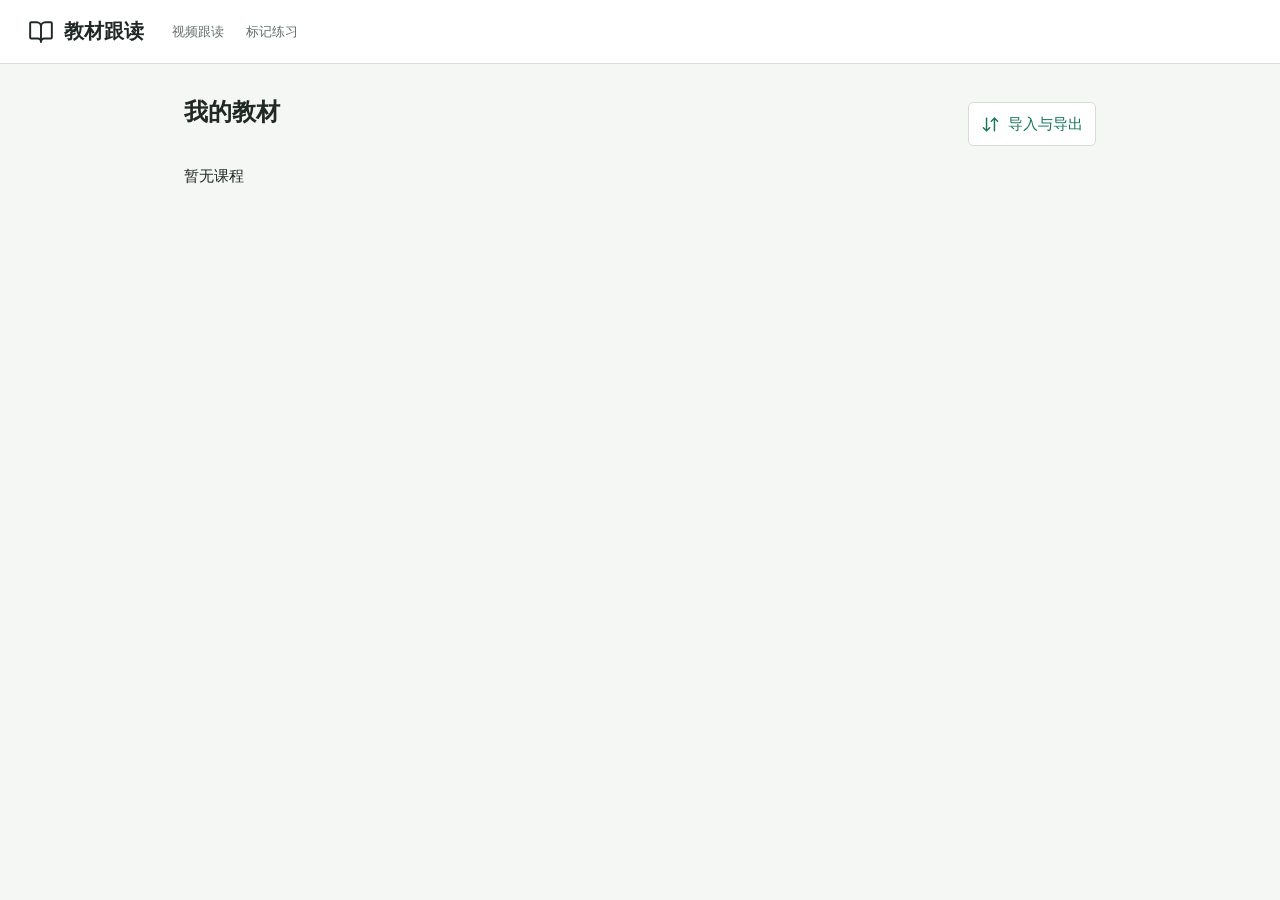
==== mobile-textbook-library.html @ 427ba878 "Preserve mora calibration samples in desktop and phone practice packages" ====
<!doctype html>
<html lang="zh-CN">
<head>
<meta charset="utf-8"><meta name="viewport" content="width=device-width,initial-scale=1,viewport-fit=cover">
<title>手机教材库</title><link rel="icon" href="favicon.svg"><link rel="manifest" href="manifest.webmanifest">
<link rel="stylesheet" href="textbook.css?v=shared-voices-1"><link rel="stylesheet" href="textbook-mobile.css?v=1">
<script defer src="textbook-assets/lucide.js"></script><script defer src="mobile-package.js?v=20260924-01"></script>
<script defer src="textbook-sync.js?v=calibration-33"></script><link rel="stylesheet" href="textbook-sync.css?v=transfer-ui-3">
<script defer src="textbook-tags.js?v=mobile-1"></script><script defer src="textbook-package.js?v=sync-2"></script>
<script defer src="textbook-transfer.js?v=calibration-33"></script><script defer src="mobile-textbook-library.js?v=transfer-ui-3"></script>
</head>
<body class="textbook-library">
<header class="app-header"><a class="brand" href="mobile-textbook-library.html"><i data-lucide="book-open"></i>教材跟读</a><nav><a href="mobile.html">视频跟读</a><a href="mobile-textbook-marks.html">标记练习</a></nav></header>
<main class="library-main"><div class="library-heading"><h1>我的教材</h1><button id="importCourse" class="text-button transfer-action"><i data-lucide="arrow-down-up"></i>导入与导出</button></div>
<p id="libraryStatus" role="status"></p><p id="offlineStatus" role="status"></p><div id="courseLibrary"></div></main>
</body></html>
---- textbook.css ----
:root{font-family:-apple-system,BlinkMacSystemFont,"Segoe UI","Noto Sans CJK JP",sans-serif;color:#202925;background:#f5f7f5;font-size:15px;letter-spacing:0;--green:#16765d;--line:#d5ded8;--panel-height:142px}
.exercise-variants{display:flex;flex-wrap:wrap;gap:8px;padding:16px 0 10px;border-top:1px solid var(--line)}
.exercise-variants button{display:flex;align-items:center;justify-content:center;gap:6px;min-width:52px;min-height:44px;padding:6px 12px;border:1px solid var(--line);border-radius:5px;background:#fff;color:#53695d}
.exercise-variants button[aria-selected=true]{background:#deefe7;border-color:var(--green);color:var(--green);font-weight:650}
.exercise-variants small{font-size:10px;min-width:20px;color:#61796c}
.variant-sentence{background:#edf7f2;border-left:3px solid var(--green)}
.common-turn-label{display:block;font-size:10px;font-weight:400;line-height:1.6;white-space:nowrap;color:#728277}
#doneButton{display:none!important}
.nav-summary{flex-wrap:wrap;gap:6px}
#doneCount{font-size:11px;white-space:normal}
.tagged-turn.grouped-turn{grid-template-columns:minmax(0,1fr) 44px}
.grouped-turn .turn-tag-tools{flex-direction:column;align-items:center;justify-content:flex-start}
.practice.has-group .prompt-band{margin-top:14px;padding:8px 0}
.practice.has-group .view-tools{padding:12px 0}
.practice.has-group #exerciseNote:empty{display:none}
.variant-navigation{display:flex;align-items:center;justify-content:space-between;padding:14px 0;color:#728277;font-size:12px}
.variant-navigation>div{display:flex;gap:8px}.variant-navigation button{min-width:44px;min-height:44px}
@media(max-width:720px){.exercise-variants{gap:6px}.exercise-variants button{min-width:48px;padding:6px 9px}.variant-sentence .turn{padding-left:10px}.common-turn-label{font-size:9px}}
*{box-sizing:border-box}body{margin:0}button,input,select,textarea{font:inherit}button,a,input,select,textarea{-webkit-tap-highlight-color:transparent}button{cursor:pointer}button:disabled{opacity:.4;cursor:default}a{color:var(--green);text-decoration:none}button:focus-visible,a:focus-visible,input:focus-visible,select:focus-visible,textarea:focus-visible{outline:3px solid #3e947d;outline-offset:3px}svg{width:20px;height:20px;stroke-width:1.8;flex:none}button svg{pointer-events:none}
.app-header{height:64px;display:flex;align-items:center;gap:28px;padding:0 28px;background:#fff;border-bottom:1px solid var(--line)}.brand{display:flex;align-items:center;gap:10px;font-size:20px;font-weight:700;color:#202925}.brand svg{width:26px;height:26px}.app-header nav{display:flex;gap:22px}.app-header nav a{font-size:13px;color:#63716a}.status-button{margin-left:auto;color:#68746d;font-size:12px;border:0;background:none;padding:8px}.workspace{display:grid;grid-template-columns:280px minmax(0,1fr);height:calc(100dvh - 64px - var(--panel-height));min-height:240px}
.sidebar{min-width:0;overflow-y:auto;border-right:1px solid var(--line);background:#f0f4f1;padding:26px 16px}.book-heading{padding:0 10px}.eyebrow{font-size:12px;color:#64746b;line-height:1.6}h1{font-size:22px;margin:8px 0 24px;font-weight:650}h1 span{font-size:14px;color:var(--green);margin-right:6px}h2{font-size:24px;line-height:1.4;margin:8px 0 0}.search{display:flex;align-items:center;gap:8px;background:#fff;border:1px solid var(--line);border-radius:4px;padding:9px}.search svg{width:17px;color:#758279}.search input{min-width:0;width:100%;border:0;background:transparent;font-size:12px;outline:0}.unit-tabs{display:flex;border-bottom:1px solid var(--line);margin-top:20px;gap:12px}.unit-tabs button{background:none;border:0;border-bottom:3px solid transparent;color:#66766c;padding:10px 4px;font-size:13px}.unit-tabs button[aria-selected=true]{border-color:var(--green);color:var(--green);font-weight:700}.nav-summary{display:flex;justify-content:space-between;color:#738078;font-size:11px;margin:14px 5px}.nav-group{margin:0 0 10px}.nav-group summary{padding:10px 4px;cursor:pointer;font-weight:600;font-size:13px}.nav-group summary span{font-weight:400;color:#87918b;margin-left:6px}.exercise-link{display:flex;align-items:center;gap:6px;width:100%;padding:10px 12px;background:none;border:0;border-left:3px solid transparent;text-align:left;color:#5f6c64;font-size:12px;line-height:1.5;min-height:37px}.exercise-link:hover{background:#e4ece6}.exercise-link.active{color:#12664f;background:#dcece3;border-left-color:var(--green);font-weight:650}.exercise-link .complete{margin-left:auto;color:var(--green);width:14px;height:14px}.exercise-link.pending{color:#8d7660}
.practice{overflow-y:auto;background:#fff;padding:28px 40px 32px;min-width:0}.exercise-heading{display:flex;justify-content:space-between;gap:15px;align-items:center}.heading-actions{display:flex;gap:8px}.icon-button{display:inline-flex;align-items:center;justify-content:center;width:42px;height:42px;border:1px solid var(--line);border-radius:5px;background:white;color:#394d42;flex:none;transition:background .1s}.icon-button:hover{background:#edf4ef}.icon-button[aria-pressed=true]{background:#dcefe5;border-color:var(--green);color:var(--green)}.icon-button.primary{background:var(--green);color:#fff;border-color:var(--green);width:50px}.icon-button.small{width:32px;height:32px}.icon-button.small svg{width:16px;height:16px}.icon-button.record.is-recording{background:#b64040;color:#fff;border-color:#b64040}.prompt-band{border-top:1px solid var(--line);border-bottom:1px solid var(--line);margin-top:24px;padding:16px 0}#kindLabel{font-size:11px;color:#7d6847}#exercisePrompt{margin:6px 0;line-height:1.7;font-size:15px;overflow-wrap:anywhere}.muted{color:#77837b;font-size:12px;line-height:1.6}#exerciseNote{margin:4px 0 0}.view-tools{display:flex;align-items:center;gap:18px;flex-wrap:wrap;padding:18px 0;font-size:12px;color:#627067}.view-tools>label{display:flex;align-items:center;gap:3px}input[type=checkbox],input[type=radio]{accent-color:var(--green)}.segmented{display:flex;border:1px solid var(--line);border-radius:4px;overflow:hidden}.segmented label{padding:8px 10px;cursor:pointer}.segmented label:has(input:checked){background:#e8f1eb;color:var(--green)}.segmented input{position:absolute;opacity:0;width:1px;height:1px}.segmented label:has(input:focus-visible){outline:2px solid var(--green);outline-offset:-2px}#turnCount{margin-left:auto}
.turn{display:grid;grid-template-columns:74px minmax(0,1fr) 28px;gap:14px;padding:21px 14px;border:0;border-bottom:1px solid var(--line);border-left:3px solid transparent;background:white;width:100%;text-align:left;color:inherit;line-height:1.8}.turn:hover{background:#f6f9f7}.turn.active{background:#e5f2eb;border-left-color:var(--green)}.turn-role{font-size:12px;color:#708077;padding-top:10px}.turn-ja{font-size:23px;font-weight:500;line-height:2;overflow-wrap:anywhere;min-width:0}.turn-zh{display:block;font-size:14px;color:#738078;line-height:1.7;margin-top:5px}.turn-index{font-size:11px;color:#8b9a8f;padding-top:11px;text-align:right}ruby{ruby-position:over}rt{font-size:11px;font-weight:400;color:#78877b;line-height:1.1}.hide-ruby rt{visibility:hidden}.hide-chinese .turn-zh{display:none}.prompt-mode .turn-ja,.prompt-mode .turn-zh{visibility:hidden}.prompt-mode .turn-content{position:relative}.prompt-mode .turn-content:after{content:"•••";position:absolute;left:0;top:12px;color:#8a9a90;letter-spacing:0}.empty-state{padding:32px 10px;border-bottom:1px solid var(--line);color:#6f7c73;line-height:1.8}.related{display:flex;align-items:center;gap:10px;flex-wrap:wrap;padding:24px 0 10px;font-size:12px}.related a{border-bottom:1px solid #92b9a6;padding-bottom:2px}.practice-notes{margin-top:20px;border-top:1px solid var(--line);padding-top:15px}.practice-notes label,#freeAnswer>label{display:block;font-size:12px;color:#69796f;margin-bottom:8px}textarea{width:100%;padding:12px;border:1px solid var(--line);border-radius:4px;resize:vertical;background:#fbfcfb;line-height:1.6}#freeAnswer{padding:22px 0}.text-button{display:flex;align-items:center;gap:6px;background:white;border:1px solid var(--line);padding:8px 12px;border-radius:4px;color:var(--green);font-size:13px;margin-top:8px}
.playback-panel{position:fixed;bottom:0;left:0;right:0;background:#f8faf8;border-top:1px solid #bdcdc2;padding:14px 24px max(10px,env(safe-area-inset-bottom));z-index:10;box-shadow:0 -3px 12px #233b2b08}.transport{display:flex;align-items:center;gap:9px;min-height:48px}.playback-progress{display:grid;grid-template-columns:1fr auto;gap:1px 12px;flex:1;min-width:110px;padding:0 10px}.playback-progress #currentLabel{grid-column:1 / -1;font-size:12px;color:#64776a;white-space:nowrap;overflow:hidden;text-overflow:ellipsis}.playback-progress input{width:100%;min-width:50px;accent-color:var(--green)}#audioTime{font-size:11px;align-self:center;white-space:nowrap;color:#748074}.select-label{display:flex;flex-direction:column;gap:3px;font-size:10px;color:#6d7f72}.select-label select{background:#fff;border:1px solid var(--line);border-radius:4px;padding:6px;max-width:180px;font-size:12px;height:32px}.voice-label{max-width:185px;min-width:100px}#recordTime{min-width:32px;font-size:11px;color:#805352}.recordings-row{display:flex;gap:10px;align-items:center;margin-top:12px;min-height:36px;font-size:11px;color:#68796f}.recordings-row select{max-width:160px;min-width:100px;font-size:11px;border:1px solid var(--line);border-radius:4px;background:white;padding:6px}.recordings-row audio{height:32px;width:230px;max-width:30%;min-width:170px}#notice{margin-left:auto;text-align:right;line-height:1.5;overflow-wrap:anywhere;max-width:36%;color:#805d3d}dialog{padding:0;border:1px solid var(--line);border-radius:6px;max-width:95vw;width:1300px;max-height:94dvh;background:white}dialog::backdrop{background:#10271980}.dialog-toolbar{position:sticky;top:0;background:white;display:flex;align-items:center;justify-content:space-between;padding:10px 16px;border-bottom:1px solid var(--line);z-index:1}dialog img{display:block;width:100%;height:auto}.busy svg{opacity:.6}
@media(min-width:1500px){.practice{padding-left:64px;padding-right:64px}.workspace{grid-template-columns:310px minmax(0,1fr)}}
@media(max-width:1000px){.workspace{grid-template-columns:240px minmax(0,1fr)}.practice{padding:24px 22px}.app-header{padding:0 20px}.playback-panel{padding-left:16px;padding-right:16px}.voice-label{max-width:135px}.select-label select{max-width:135px}.turn-ja{font-size:21px}.transport{gap:6px}.playback-progress{padding:0 3px}.turn{grid-template-columns:52px minmax(0,1fr) 20px;gap:9px}}
@media(max-width:720px){.app-header{height:auto;min-height:60px;padding:12px 14px;gap:14px;flex-wrap:wrap}.app-header nav{gap:12px}.app-header nav a{font-size:11px}.brand{font-size:18px}#engineStatus{font-size:10px}.workspace{display:block;height:auto;min-height:0;padding-bottom:calc(var(--panel-height) + 20px)}.sidebar{padding:15px 14px;border:0;border-bottom:1px solid var(--line);max-height:280px}.book-heading{padding:0}.book-heading h1{font-size:20px;margin:4px 0 12px}.sidebar .eyebrow{font-size:10px}.unit-tabs{margin-top:8px}.nav-summary{margin:8px 0}.nav-group summary{padding:7px 0}.practice{padding:20px 14px}.practice h2{font-size:21px}.turn-ja{font-size:20px}.turn{padding:16px 8px;grid-template-columns:42px minmax(0,1fr) 18px;gap:8px}.turn-role{font-size:11px}.turn-zh{font-size:13px}.transport{flex-wrap:wrap}.playback-progress{min-width:120px}.voice-label{max-width:180px}.recordings-row{gap:6px;flex-wrap:wrap}.recordings-row audio{max-width:none;width:calc(100% - 215px);min-width:150px}.recordings-row select{max-width:110px;min-width:70px}#notice{max-width:100%;margin:0;width:100%;text-align:left}.playback-panel{padding:10px 10px max(8px,env(safe-area-inset-bottom))}.icon-button{width:37px;height:37px}.icon-button.primary{width:42px}.view-tools{gap:10px}.select-label{min-width:0}.playback-progress #currentLabel{max-width:200px}.prompt-band{margin-top:16px}}
.mobile-nav-toggle{display:none}
#lessonSelect{display:block;width:100%;min-width:0;margin:12px 0 0;padding:9px 8px;background:#fff;border:1px solid var(--line);border-radius:4px;color:#52685a;font-size:12px}
#lessonHeading{overflow-wrap:anywhere}
.unit-tabs{flex-wrap:wrap}
.recording-controls{display:flex;gap:8px;align-items:center;flex:none}
.record-meter{width:104px;flex:none}.record-meter-track{height:8px;border-radius:3px;background:#dce5df;overflow:hidden}
#recordMeterLevel{display:block;width:100%;height:100%;background:var(--green);transform:scaleX(0);transform-origin:left;transition:transform .06s linear}
.record-meter-caption{display:flex;justify-content:space-between;gap:6px;font-size:10px;color:#718077;line-height:1.5;margin-top:5px;font-variant-numeric:tabular-nums}
.record-meter-caption #recordTime{font-size:10px;min-width:28px;text-align:right}
.record-meter[data-state=quiet] #recordMeterLevel{background:#bc8b35}
.record-meter[data-state=loud] #recordMeterLevel{background:#ba4444}
.record-meter[data-state=loud] #recordMeterText{color:#a43b3b}
.record-meter[data-state=unavailable] #recordMeterText{color:#95602e}
.unit-tabs{gap:6px;justify-content:space-between}.unit-tabs button{font-size:12px;white-space:nowrap;padding-left:2px;padding-right:2px}
.nav-book{font-size:11px;font-weight:600;color:#64746b;padding:14px 12px 6px}
.exercise-label{display:flex;flex-direction:column;min-width:0;gap:2px;flex:1}
.exercise-label>span{overflow-wrap:anywhere}
.exercise-label>small{font-size:10px;color:#77837b;font-weight:400}
.recordings-tools .text-button{margin-top:12px;width:100%;font-size:12px;justify-content:flex-start}
.recordings-tools svg{width:16px;height:16px}.recordings-tools span{margin-left:auto;font-variant-numeric:tabular-nums}
#unmatchedDialog{width:680px}#unmatchedStatus{padding:14px 20px;margin:0;font-size:12px;color:#6b796f}
.unmatched-row{display:flex;gap:14px;align-items:center;border-top:1px solid var(--line);padding:16px 20px}
.unmatched-row>div{min-width:0;flex:1}.unmatched-row p{font-size:15px;line-height:1.7;margin:0 0 6px;overflow-wrap:anywhere}
.unmatched-row small{font-size:11px;color:#77837b;overflow-wrap:anywhere}.delete-unmatched{color:#a84343}
.exercise-link .complete{margin-left:0}
.exercise-recording{margin-left:auto;flex:none;display:flex;flex-direction:column;align-items:flex-end;font-size:10px;font-weight:500;font-variant-numeric:tabular-nums;color:#758078}
.exercise-recording small{font-size:10px;font-weight:400;color:#89612d}
.exercise-recording[data-status=partial]{color:#916121}
.exercise-recording[data-status=complete]{color:var(--green);font-weight:650}
.recording-progress{display:flex;align-items:center;gap:7px 12px;flex-wrap:wrap;margin-top:10px;font-size:12px;color:#738078;font-variant-numeric:tabular-nums}
.recording-progress[data-status=partial]{color:#916121}
.recording-progress[data-status=complete]{color:var(--green)}
.recording-progress progress{appearance:none;width:92px;height:5px;border:0;border-radius:3px;overflow:hidden;background:#e5eae6;accent-color:var(--green)}
.recording-progress progress::-webkit-progress-bar{background:#e5eae6}
.recording-progress progress::-webkit-progress-value{background:var(--green);border-radius:3px}
.recording-progress progress::-moz-progress-bar{background:var(--green);border-radius:3px}
.recording-progress small{flex-basis:100%;font-size:11px;color:#89612d}
.turn-recording{display:block;width:fit-content;font-size:11px;color:#78867d;margin-top:7px;line-height:1.5;font-weight:400}
.turn-recording[data-status=complete]{color:var(--green);font-weight:600}
.turn-recording[data-status=complete]::before{content:"";display:inline-block;width:6px;height:6px;margin-right:6px;border-radius:50%;background:var(--green);vertical-align:1px}
.recording-progress [hidden],.exercise-recording [hidden]{display:none}
.voice-summary{font-size:11px;color:#617368;max-width:140px;overflow:hidden;text-overflow:ellipsis;white-space:nowrap}
.voice-parameters{display:grid;gap:16px;margin:0;padding:0;border:0;min-width:0}.voice-parameters:disabled{opacity:.65}.voice-role-scope{display:flex;flex-wrap:wrap;gap:6px 16px;align-items:center;justify-content:space-between;border-bottom:1px solid var(--line);padding-bottom:12px}.voice-role-scope label{display:flex;align-items:center;gap:5px;font-size:12px;color:#617368}.voice-role-scope label[hidden]{display:none}#voiceScope{overflow-wrap:anywhere}
#voiceDialog{width:520px;max-width:calc(100vw - 24px)}.voice-fields{padding:20px 24px;display:grid;gap:18px}.voice-choice{display:grid;grid-template-columns:100px minmax(0,1fr);align-items:center;gap:12px;font-size:13px}.voice-choice select{width:100%;min-width:0;padding:9px;border:1px solid var(--line);border-radius:4px;background:#fff;color:inherit}.voice-parameter>label{display:block;font-size:13px;margin-bottom:8px}.parameter-inputs{display:flex;align-items:center;gap:18px}.parameter-inputs input[type=range]{flex:1;min-width:0;accent-color:var(--green)}.parameter-inputs input[type=number]{width:84px;padding:8px;border:1px solid var(--line);border-radius:4px;background:white;font-variant-numeric:tabular-nums}.parameter-inputs input:disabled{opacity:.45}.voice-actions{display:flex;gap:10px;align-items:center;padding:14px 24px;border-top:1px solid var(--line);position:sticky;bottom:0;background:#fff}.voice-actions .text-button{margin:0;min-height:42px}.voice-actions .apply-voice{margin-left:auto;background:var(--green);color:#fff;border-color:var(--green)}#emotionStatus{font-size:11px;color:#748074;margin-left:8px}#pitchWarning{margin:8px 0 0;color:#946434}#voiceNotice{font-size:12px;line-height:1.6;color:#805d3d;min-height:19px}
@media(max-width:1000px){.voice-summary{display:none}}
#voiceDialog{width:980px;height:min(870px,calc(100dvh - 32px));max-height:calc(100dvh - 32px);overflow:hidden}
#voiceForm{height:100%;display:flex;flex-direction:column}
#voiceForm>.dialog-toolbar,#voiceForm>.voice-actions{flex:none}
#voiceLesson{font-size:12px;margin-top:5px}
.voice-scope-bar{display:flex;flex-wrap:wrap;gap:8px 16px;align-items:center;justify-content:space-between;padding:10px 24px;border-bottom:1px solid var(--line);flex:none}
.voice-scope-tabs{display:flex;gap:2px;background:#eef3f0;border:1px solid var(--line);border-radius:4px;padding:2px}
.voice-scope-tabs button{border:0;background:transparent;color:#52655b;padding:8px 14px;cursor:pointer;font:inherit;font-size:13px;border-radius:2px}
.voice-scope-tabs button[aria-pressed=true]{background:#fff;color:var(--green);font-weight:650}
.voice-inheritance{display:flex;flex-wrap:wrap;gap:8px;align-items:center}.voice-inheritance .text-button,.voice-scope-bar>.text-button{font-size:12px;margin:0;padding:7px 10px}
.voice-inheritance [hidden],.voice-scope-bar>[hidden]{display:none}
.voice-workspace{display:grid;grid-template-columns:260px minmax(0,1fr);flex:1;min-height:0}
.voice-roster{overflow-y:auto;border-right:1px solid var(--line);padding:8px;background:#f7f9f8;min-height:0}
.voice-roster button{display:grid;gap:2px;width:100%;padding:6px 12px;text-align:left;border:0;border-left:3px solid transparent;border-radius:3px;background:transparent;color:inherit;cursor:pointer}
.voice-roster button:hover{background:#edf2f0}
.voice-roster button[aria-pressed=true]{border-left-color:var(--green);background:#dfefe7}
.voice-roster strong{font-size:13px;font-weight:650;line-height:1.3}
.voice-roster span{font-size:11px;line-height:1.4;color:#53695d;overflow:hidden;text-overflow:ellipsis;white-space:nowrap}
.voice-roster small{font-size:10px;line-height:1.3;color:#6a786e}
#voiceDialog .voice-fields{display:flex;flex-direction:column;gap:16px;overflow-y:auto;min-height:0}
#voiceRoleName{font-size:17px;line-height:1.5}
#voiceScope{margin-top:3px;font-size:12px}
.voice-sample{border-left:2px solid #bdcdc2;padding-left:12px}
.voice-sample p{font-size:16px;line-height:1.7;margin:0 0 5px;overflow-wrap:anywhere}
.voice-sample span{font-size:11px}
.voice-role-scope{flex-shrink:0}
@media(max-width:700px){.voice-workspace{display:flex;flex-direction:column}.voice-roster{display:grid;grid-template-columns:repeat(2,minmax(0,1fr));max-height:176px;flex:none;border-right:0;border-bottom:1px solid var(--line)}#voiceDialog .voice-fields{padding:16px;flex:1}.voice-choice{grid-template-columns:76px minmax(0,1fr);gap:8px}.voice-actions{padding:12px 16px}.voice-roster button{min-width:0}.voice-role-scope{gap:8px}#voiceLesson{font-size:11px}}
.recordings-row .analysis-entry{margin:0;min-height:34px;font-size:12px;white-space:nowrap;flex-shrink:0}
#analysisDialog{width:1400px;height:calc(100dvh - 32px);max-height:calc(100dvh - 32px);overflow:hidden}
#analysisDialog[open]{display:flex;flex-direction:column}
#analysisDialog>.dialog-toolbar{flex:none}
#analysisContext{font-size:12px;margin-top:4px}
.analysis-target{padding:12px 20px;flex:none;border-bottom:1px solid var(--line);max-height:150px;overflow:auto}
.analysis-target p{font-size:18px;line-height:1.6;margin:0 0 5px;overflow-wrap:anywhere}
.analysis-target span{font-size:11px}
.analysis-status{padding:8px 20px;display:flex;gap:8px;align-items:center;justify-content:flex-start;flex:none;font-size:12px;color:#617368;background:#f5f8f6;min-height:42px}
#analysisStatus{margin-left:auto;min-width:0;overflow-wrap:anywhere}
.analysis-status .text-button{margin:0;font-size:12px;white-space:nowrap}
.analysis-status{flex-wrap:wrap}
.analysis-status [hidden],.exercise-recording[hidden],#recordingProgress[hidden]{display:none!important}
.analysis-status meter{width:100px;min-width:60px}
#analysisFrame{border:0;display:block;width:100%;flex:1;min-height:0;background:white}
#analysisFrame[hidden]{display:none}
@media(max-width:720px){.recordings-row audio{width:100%;min-width:0}.analysis-target{padding:10px 14px}.analysis-status{padding:8px 14px}#analysisDialog{max-width:calc(100vw - 16px)}}
@media(max-width:720px){.mobile-nav-toggle{display:inline-flex;width:34px;height:34px}.sidebar{display:none}.nav-open .sidebar{display:block;position:fixed;top:60px;left:0;bottom:var(--panel-height);z-index:20;max-height:none;width:min(330px,92%);box-shadow:6px 0 18px #163e2120}.app-header{gap:10px}.practice{padding-top:18px}.app-header nav{display:none}.recordings-row audio[hidden],.recordings-row button[hidden]{display:none}}
@media(prefers-reduced-motion:reduce){*{scroll-behavior:auto!important;transition:none!important}}
.analysis-revisions { flex:none; margin:0; padding:0 20px; border-bottom:1px solid var(--line); background:#f5f8f6; max-height:45dvh; overflow:auto; }
.analysis-revisions[hidden] { display:none; }
.analysis-revisions summary { padding:8px 0 10px; cursor:pointer; font-size:12px; line-height:1.6; }
.analysis-method-toggle { float:right; color:var(--green); margin-left:12px; }
.analysis-timing-engine { font-size:12px; line-height:1.6; }
.analysis-method-body { border-top:1px solid var(--line); padding:0 0 10px; }
.analysis-method-row { display:grid; grid-template-columns:minmax(0,1fr) auto; align-items:center; gap:16px; padding:10px 0; border-bottom:1px solid var(--line); font-size:12px; }
.analysis-method-row p { margin:3px 0 0; color:#617368; line-height:1.6; }
.analysis-revisions button { min-height:36px; padding:6px 10px; }
.analysis-version-actions { display:flex; flex-wrap:wrap; gap:8px; padding-top:10px; }
.analysis-candidate-note { flex-basis:100%; margin:0; font-size:12px; line-height:1.6; }
.analysis-version-warning { margin:8px 0 0; font-size:11px; line-height:1.6; color:#617368; }
.analysis-calibration-row { display:flex; flex-wrap:wrap; align-items:center; gap:8px; padding-top:10px; border-top:1px solid var(--line); margin-top:10px; font-size:12px; }
.analysis-calibration-row select { max-width:100%; min-width:0; }
.analysis-calibration-row p { flex-basis:100%; margin:0; color:#617368; line-height:1.6; }
.analysis-calibration-summary { margin:8px 0 0; font-size:12px; line-height:1.6; color:#617368; }
.variant-calibration-controls{flex:none;margin:0;padding:8px 20px;border-bottom:1px solid var(--line);font-size:12px;max-height:min(340px,42dvh);overflow:auto}
.variant-calibration-controls summary{cursor:pointer;font-weight:650;color:var(--green)}
.variant-calibration-controls .analysis-calibration-row{padding-top:8px;margin-top:0;border:0}
.variant-calibration-controls select{flex:1;min-width:0;max-width:500px}
.collection-manual{flex-basis:100%;min-width:0}.collection-manual>select{width:100%;margin:8px 0}
.collection-correspondence{display:grid;grid-template-columns:repeat(4,minmax(0,1fr));gap:8px;align-items:end}
.collection-correspondence p{grid-column:1/-1;overflow-wrap:anywhere}.collection-correspondence label{display:grid;gap:4px;min-width:0}
.collection-correspondence input,.collection-correspondence select{width:100%;min-width:0;box-sizing:border-box}
.collection-correspondence button{grid-column:span 2;justify-self:start;white-space:normal}
@media(max-width:720px){.variant-calibration-controls{padding:8px 14px}.collection-correspondence{grid-template-columns:repeat(2,minmax(0,1fr))}}
@media(max-width:720px){.analysis-revisions{padding:0 14px}.analysis-status{gap:8px}#analysisStatus{flex-basis:100%;margin-left:0}.analysis-method-toggle{float:none;display:block;margin:4px 0 0 14px}.analysis-method-row{gap:8px}.analysis-version-actions button{max-width:100%;white-space:normal;line-height:1.5}}
---- textbook-mobile.css ----
.transfer-dialog{width:680px;max-width:calc(100vw - 32px);padding:24px}.transfer-dialog label{display:block;margin:10px 0}.export-exercises{max-height:45vh;overflow:auto;margin:18px 0;border-block:1px solid #cbd5d0}.transfer-dialog button{margin-right:12px;padding:8px 12px}.app-header select{max-width:180px}.library-main{max-width:960px;margin:0 auto;padding:24px}.library-heading{display:flex;align-items:center;justify-content:space-between;gap:16px}.library-heading h1{font-size:24px}.library-main section{padding:20px 0;border-bottom:1px solid #ccd5d0}.library-main h2{font-size:20px}.library-main details{margin-top:8px}.library-main summary{cursor:pointer}.library-main a{color:#176f59}.offline-textbook #freeAnswer,.offline-textbook #voiceSettings,.offline-textbook #voiceSummary,.offline-textbook #analyzeRecording{display:none!important}.offline-textbook .app-header{flex-wrap:wrap}.offline-textbook .app-header nav{display:flex;gap:10px;align-items:center}.offline-textbook .playback-panel{padding-bottom:max(12px,env(safe-area-inset-bottom))}.offline-textbook .turn{overflow-wrap:anywhere}.offline-textbook .transport{flex-wrap:wrap}.offline-textbook .recordings-row{flex-wrap:wrap}.offline-textbook .recordings-row audio{max-width:100%;width:260px}.offline-textbook .app-header .brand{white-space:nowrap}
@media(max-width:700px){.offline-textbook .app-header{padding:8px 12px;gap:8px}.offline-textbook .app-header nav{font-size:13px}.offline-textbook .app-header select{max-width:115px}.offline-textbook .playback-progress{flex-basis:100%;min-width:0}.offline-textbook .transport{gap:6px}.offline-textbook .recordings-row{gap:6px}.offline-textbook .recordings-row audio{height:34px;width:190px}.offline-textbook .playback-panel{padding-inline:10px}.offline-textbook .practice{padding-inline:14px}.library-main{padding:16px}.library-heading{flex-wrap:wrap}}
@media(orientation:landscape) and (max-height:550px){.offline-textbook .playback-panel{max-height:45dvh;overflow:auto}.offline-textbook .playback-progress{flex-basis:auto}.offline-textbook .app-header{min-height:42px}}

/* Offline practice uses a compact transport and separate recording sheet. */
.offline-textbook .app-header{position:sticky;top:0;z-index:30;height:auto;min-height:56px;flex-wrap:nowrap;padding:8px 16px;gap:10px}
.offline-textbook .app-header nav,.offline-textbook #engineStatus{display:none}
.offline-textbook .brand{order:3;margin-left:auto;margin-right:0;font-size:18px;min-width:0}
.offline-textbook #navToggle{order:1}
.offline-textbook #phoneMenu{order:2}
.offline-textbook .icon-button{width:44px;height:44px;min-width:44px}
.offline-textbook #phoneMenu{flex:none}
.offline-textbook .playback-panel{padding:8px 14px max(8px,env(safe-area-inset-bottom));display:grid;grid-template-columns:minmax(0,1fr) auto;gap:6px 10px}
.offline-textbook .transport{grid-column:1/-1;display:grid;grid-template-columns:44px 52px 44px 44px minmax(64px,1fr) 52px;gap:6px;min-width:0}
.offline-textbook .playback-progress{grid-row:1;grid-column:1/-1;padding:0;min-width:0;display:grid;grid-template-columns:minmax(0,1fr) auto;gap:2px 8px}
.offline-textbook .playback-progress #currentLabel{grid-column:1;max-width:none;font-size:12px}
.offline-textbook #audioTime{grid-column:2;grid-row:1}
.offline-textbook #seek{grid-column:1/-1;grid-row:2;margin:0;height:20px}
.offline-textbook #previous,.offline-textbook #play,.offline-textbook #next,.offline-textbook #loop,.offline-textbook .select-label,.offline-textbook .recording-controls{grid-row:2}
.offline-textbook #play{width:52px}
.offline-textbook .select-label{font-size:0;justify-self:stretch}
.offline-textbook #speed{width:100%;max-width:none;height:44px;font-size:15px;padding:6px}
.offline-textbook .recording-controls{display:contents}
.offline-textbook #record{grid-row:2;grid-column:6;width:52px;color:#a4313a;border-color:#d8b3b7}
.offline-textbook #record.is-recording{color:#fff}
.offline-textbook #recordMeter{grid-row:3;grid-column:1/-1;width:100%;display:flex;align-items:center;gap:10px;min-height:18px}
.offline-textbook .record-meter-track{flex:1;height:5px}
.offline-textbook .record-meter-caption{margin:0;gap:12px;font-size:11px;min-width:100px}
.offline-textbook #phoneRecordings{grid-column:2;grid-row:2;height:40px;min-height:40px}
.offline-textbook #phonePlayRecording{grid-column:1;grid-row:2;width:100%;height:40px;gap:8px;font-size:14px}
.offline-textbook #notice{grid-column:1/-1;grid-row:3;max-width:none;width:auto;text-align:left;align-self:center;font-size:12px;line-height:1.4;max-height:32px;overflow:auto}
.offline-textbook #notice:empty{display:none}
.phone-sheet{width:560px;max-width:calc(100vw - 20px);max-height:85dvh;padding:0;border-radius:8px;overflow:auto}
.phone-sheet>a,.phone-sheet>button{display:block;text-align:left;width:calc(100% - 32px);margin:8px 16px;padding:14px 10px;border:0;border-bottom:1px solid var(--line);background:white;color:var(--green);font-size:16px;min-height:48px}
.phone-sheet>p{padding:0 24px;font-size:14px;line-height:1.6}
.phone-sheet [hidden]{display:none!important}
.offline-textbook .phone-sheet .recordings-row{display:grid;grid-template-columns:minmax(0,1fr) 44px 44px;margin:0;padding:16px;gap:12px}
.offline-textbook .phone-sheet .recordings-row>span{grid-column:1/-1;font-size:14px}
.offline-textbook .phone-sheet #takes{grid-column:1/-1;width:100%;max-width:none;height:46px;font-size:16px}
.offline-textbook .phone-sheet #recordedAudio{grid-column:1/-1;width:100%;max-width:none;min-width:0;height:54px}
.offline-textbook .phone-sheet #downloadRecording{grid-column:2}
.offline-textbook .phone-sheet #deleteRecording{grid-column:3;color:#a4313a}
.offline-textbook textarea,.offline-textbook .search input,.offline-textbook #lessonSelect{font-size:16px}
@media(max-width:900px){
  .offline-textbook .workspace{display:block;height:auto;min-height:0;padding-bottom:calc(var(--panel-height) + 16px)}
  .offline-textbook .sidebar{display:none}
  .offline-textbook .mobile-nav-toggle{display:inline-flex}
  .offline-textbook.nav-open .sidebar{display:block;position:fixed;top:var(--phone-header,60px);bottom:0;left:0;width:100%;max-height:none;z-index:25;box-shadow:none;padding:16px 18px max(24px,env(safe-area-inset-bottom));overscroll-behavior:contain}
  .offline-textbook.nav-open .playback-panel{visibility:hidden;pointer-events:none}
  .offline-textbook.nav-open .practice{visibility:hidden}
  .offline-textbook .practice{padding:16px 14px;overflow:visible}
  .offline-textbook .exercise-heading{align-items:flex-start;gap:8px}
  .offline-textbook .exercise-heading h2{font-size:20px}
  .offline-textbook .heading-actions{gap:4px}
  .offline-textbook .prompt-band{margin-top:12px;padding:10px 0}
  .offline-textbook .view-tools{padding:12px 0;gap:10px}
  .offline-textbook .turn{grid-template-columns:28px minmax(0,1fr) 22px;gap:8px;padding:14px 6px}
  .offline-textbook .turn-ja{font-size:20px}
  .offline-textbook .turn-zh{font-size:14px}
  .offline-textbook .unit-tabs{gap:4px;flex-wrap:wrap}
  .offline-textbook .unit-tabs button{min-height:44px;font-size:13px}
  .offline-textbook .exercise-link{min-height:60px;font-size:14px}
  .phone-sheet{margin:auto 0 0;width:100%;max-width:100%;border-radius:8px 8px 0 0;padding-bottom:max(12px,env(safe-area-inset-bottom))}
}
@media(orientation:landscape) and (max-height:550px){
  .offline-textbook .playback-panel{max-height:none;padding-top:4px;padding-bottom:4px}
  .offline-textbook .transport{grid-template-columns:44px 52px 44px 44px 72px 52px minmax(120px,1fr)}
  .offline-textbook .playback-progress{grid-column:7;grid-row:2;padding-left:8px}
  .offline-textbook #recordMeter{grid-column:1/5;grid-row:3}
  .offline-textbook .app-header{min-height:48px;padding-block:2px}
}
---- textbook-sync.css ----
.transfer-dialog.sync-dialog { width: min(720px, calc(100vw - 24px)); max-height: calc(100dvh - 32px); overflow-y: auto; padding: 20px; border-radius: 6px; box-sizing: border-box; }
.sync-dialog h2 { font-size: 20px; margin: 0 0 14px; }
.sync-dialog h2 { padding-right: 46px; }
.sync-dialog .sync-close { position: absolute; right: 12px; top: 12px; width: 40px; height: 40px; margin: 0; padding: 8px; }
.sync-dialog button:not(.icon-button), .textbook-library details > button { background: white; color: var(--green); border: 1px solid var(--line); border-radius: 5px; min-height: 44px; padding: 8px 12px; }
.sync-dialog #confirmPracticeImport { background: var(--green); border-color: var(--green); color: white; }
.textbook-library details > button { margin: 8px 6px 0 0; }
.sync-dialog select { padding: 8px 12px; border: 1px solid var(--line); border-radius: 5px; background: white; }
.sync-dialog h3 { font-size: 15px; margin: 8px 0; }
.sync-dialog > button, .sync-dialog section > button { min-height: 40px; margin: 4px 8px 4px 0; padding: 8px 12px; }
.sync-dialog section { padding: 14px 0; border-top: 1px solid #d8dfdb; }
.sync-dialog p { font-size: 14px; overflow-wrap: anywhere; white-space: pre-wrap; }
.sync-dialog select { max-width: 100%; min-height: 44px; }
.sync-dialog audio { display: block; width: 100%; height: 44px; margin: 8px 0; }
.sync-dialog small, .sync-dialog a { overflow-wrap: anywhere; }
.transfer-action { display: inline-flex; align-items: center; justify-content: center; gap: 8px; background: white; color: var(--green); border: 1px solid var(--line); border-radius: 5px; min-height: 44px; padding: 8px 12px; font: inherit; cursor: pointer; }
.transfer-action svg, .sync-dialog .icon-button svg { width: 19px; height: 19px; flex: 0 0 19px; }
.app-header nav { align-items: center; }
.app-header #textbookTransfer { min-height: 36px; font-size: 13px; padding: 6px 10px; }
.sync-dialog .transfer-tabs { display: grid; grid-template-columns: repeat(3, minmax(0, 1fr)); border-bottom: 1px solid var(--line); }
.sync-dialog .transfer-tabs button { border: 0; border-radius: 0; background: transparent; color: var(--muted, #66746d); font-size: 14px; margin: 0; border-bottom: 3px solid transparent; padding: 10px 4px; }
.sync-dialog .transfer-tabs button[aria-selected="true"] { color: var(--green); border-bottom-color: var(--green); font-weight: 700; }
.sync-dialog .transfer-content { min-width: 0; }
.sync-dialog .transfer-content > p { margin: 16px 0; line-height: 1.65; }
.sync-dialog [role="status"]:empty { display: none; }
.sync-dialog .transfer-section { margin-top: 16px; }
.sync-dialog .transfer-section label { display: grid; gap: 8px; margin: 12px 0; font-size: 13px; color: #66746d; }
.sync-dialog .transfer-section select { width: 100%; font-size: 15px; color: var(--ink, #202925); }
.sync-dialog .transfer-section > .transfer-action { margin: 4px 0; }
.sync-dialog details { margin: 12px 0; font-size: 13px; }
.sync-dialog summary { cursor: pointer; min-height: 32px; line-height: 1.6; padding: 6px 0; }
.sync-dialog .transfer-history { border-top: 1px solid var(--line); padding-top: 12px; margin-top: 20px; }
.sync-dialog .transfer-history > summary { font-size: 15px; font-weight: 600; }
.sync-dialog .transfer-file { display: flex; justify-content: space-between; align-items: center; gap: 12px; }
.sync-dialog .transfer-file > div:first-child { min-width: 0; }
.sync-dialog .transfer-file h3 { margin: 0 0 6px; }
.sync-dialog .transfer-file p { margin: 0; color: #66746d; }
.sync-dialog .transfer-file small { display: block; margin-top: 6px; color: #66746d; font-size: 12px; }
.sync-dialog .transfer-file a { display: block; font-size: 14px; color: var(--green); }
.sync-dialog .transfer-row-actions { display: flex; align-items: center; flex-wrap: wrap; gap: 8px; }
.sync-dialog .transfer-file .transfer-row-actions { flex-wrap: nowrap; flex-shrink: 0; }
.sync-dialog .transfer-file .icon-button { flex-shrink: 0; margin: 0; }
.sync-dialog .transfer-path { font-size: 12px; color: #66746d; }
.sync-dialog .transfer-library { display: inline-block; color: var(--green); font-size: 14px; margin: 12px; }
@media (max-width: 640px) {
  .transfer-dialog.sync-dialog { padding: 16px; max-height: calc(100dvh - 20px); }
  .sync-dialog .transfer-tabs button { font-size: 14px; }
  .sync-dialog .transfer-content .transfer-section > .transfer-action { width: 100%; }
  .sync-dialog .transfer-row-actions > .transfer-action { flex: 1; }
  .sync-dialog .transfer-file { align-items: flex-start; }
  .sync-dialog .transfer-file .icon-button { width: 40px; height: 40px; }
}
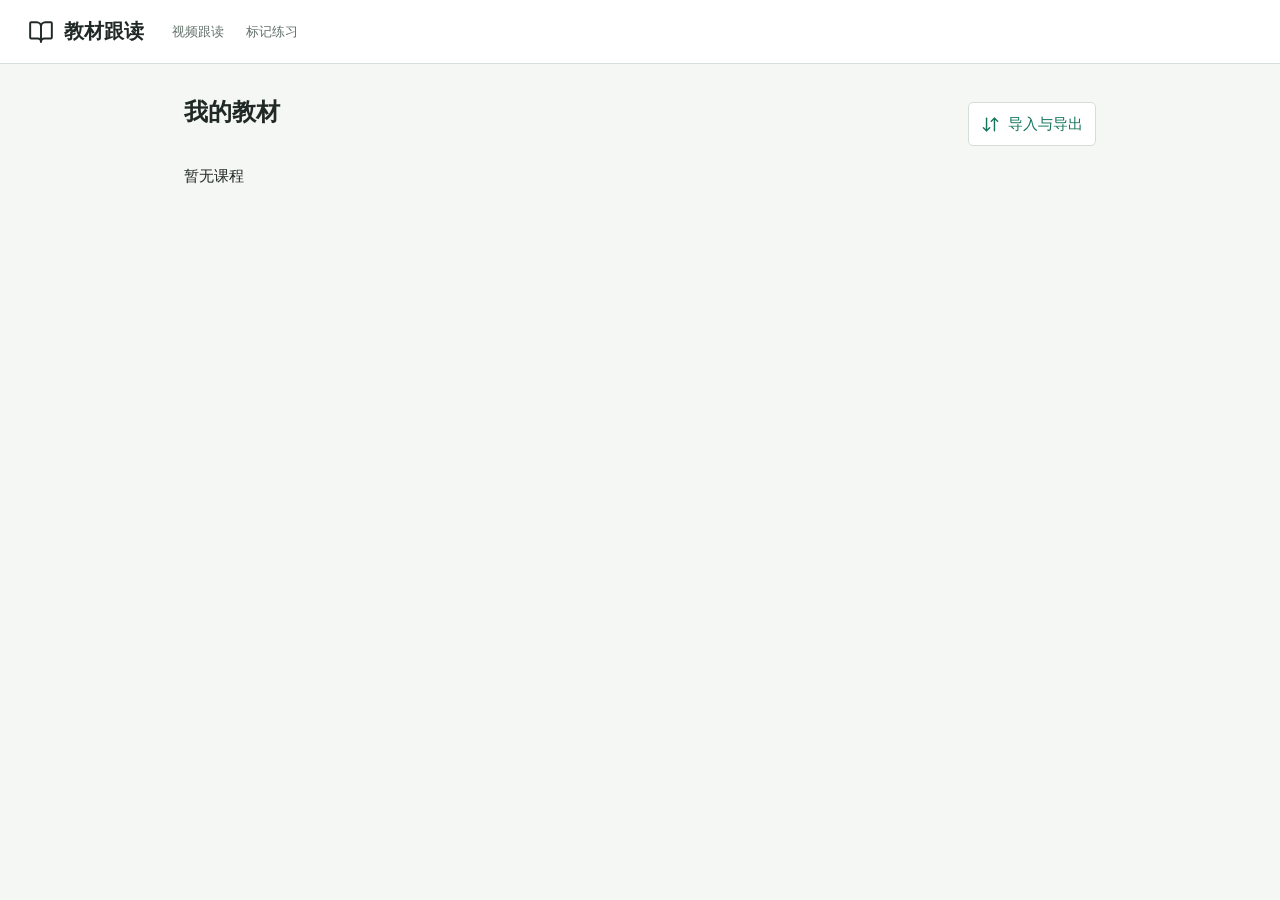
==== commit 1f4cea0b: "Preserve mora calibration samples in desktop and phone practice packages" ====
--- a/mobile-textbook-library.html
+++ b/mobile-textbook-library.html
@@ -5,9 +5,9 @@
 <title>手机教材库</title><link rel="icon" href="favicon.svg"><link rel="manifest" href="manifest.webmanifest">
 <link rel="stylesheet" href="textbook.css?v=shared-voices-1"><link rel="stylesheet" href="textbook-mobile.css?v=1">
 <script defer src="textbook-assets/lucide.js"></script><script defer src="mobile-package.js?v=20260924-01"></script>
-<script defer src="textbook-sync.js?v=calibration-33"></script><link rel="stylesheet" href="textbook-sync.css?v=transfer-ui-3">
+<script defer src="textbook-sync.js?v=calibration-35"></script><link rel="stylesheet" href="textbook-sync.css?v=transfer-ui-3">
 <script defer src="textbook-tags.js?v=mobile-1"></script><script defer src="textbook-package.js?v=sync-2"></script>
-<script defer src="textbook-transfer.js?v=calibration-33"></script><script defer src="mobile-textbook-library.js?v=transfer-ui-3"></script>
+<script defer src="textbook-transfer.js?v=calibration-35"></script><script defer src="mobile-textbook-library.js?v=transfer-ui-3"></script>
 </head>
 <body class="textbook-library">
 <header class="app-header"><a class="brand" href="mobile-textbook-library.html"><i data-lucide="book-open"></i>教材跟读</a><nav><a href="mobile.html">视频跟读</a><a href="mobile-textbook-marks.html">标记练习</a></nav></header>
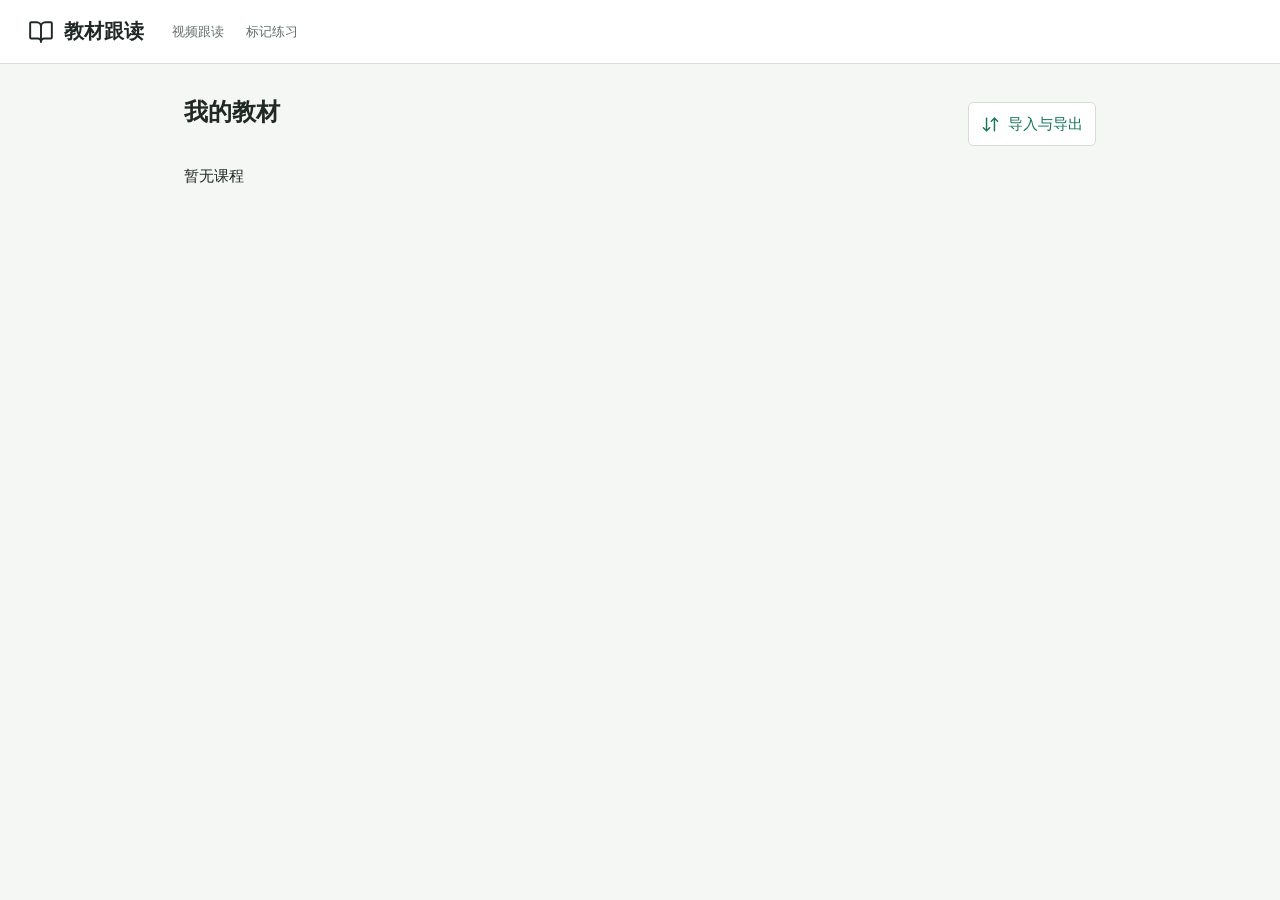
==== commit 54394e1a: "Support N3 listening packages and recording transfers on mobile" ====
--- a/mobile-textbook-library.html
+++ b/mobile-textbook-library.html
@@ -5,9 +5,9 @@
 <title>手机教材库</title><link rel="icon" href="favicon.svg"><link rel="manifest" href="manifest.webmanifest">
 <link rel="stylesheet" href="textbook.css?v=shared-voices-1"><link rel="stylesheet" href="textbook-mobile.css?v=1">
 <script defer src="textbook-assets/lucide.js"></script><script defer src="mobile-package.js?v=20260924-01"></script>
-<script defer src="textbook-sync.js?v=calibration-35"></script><link rel="stylesheet" href="textbook-sync.css?v=transfer-ui-3">
-<script defer src="textbook-tags.js?v=mobile-1"></script><script defer src="textbook-package.js?v=sync-2"></script>
-<script defer src="textbook-transfer.js?v=calibration-35"></script><script defer src="mobile-textbook-library.js?v=transfer-ui-3"></script>
+<script defer src="textbook-sync.js?v=n3-mobile-1"></script><link rel="stylesheet" href="textbook-sync.css?v=transfer-ui-3">
+<script defer src="textbook-tags.js?v=mobile-1"></script><script defer src="textbook-package.js?v=n3-mobile-1"></script>
+<script defer src="textbook-transfer.js?v=n3-mobile-1"></script><script defer src="mobile-textbook-library.js?v=n3-mobile-1"></script>
 </head>
 <body class="textbook-library">
 <header class="app-header"><a class="brand" href="mobile-textbook-library.html"><i data-lucide="book-open"></i>教材跟读</a><nav><a href="mobile.html">视频跟读</a><a href="mobile-textbook-marks.html">标记练习</a></nav></header>
--- a/textbook.css
+++ b/textbook.css
@@ -6,6 +6,12 @@
 .variant-sentence{background:#edf7f2;border-left:3px solid var(--green)}
 .common-turn-label{display:block;font-size:10px;font-weight:400;line-height:1.6;white-space:nowrap;color:#728277}
 #doneButton{display:none!important}
+#textbookMyVoice[hidden]{display:none}
+#wholeListening[hidden]{display:none}
+body[data-practice="listening"] :is(.course-level-nav,#lessonSelect,#sourceButton,#voiceSettings,#voiceSummary,.view-tools label:has(#showChinese),.turn-zh){display:none!important}
+.listening-section{margin:16px 0 6px;font-size:13px;color:#63756b}
+#wholeListening{margin:0;white-space:nowrap}
+@media(max-width:480px){body[data-practice="listening"] #wholeListening{font-size:12px;padding:7px}body[data-practice="listening"] .playback-progress{order:1;flex-basis:100%}}
 .nav-summary{flex-wrap:wrap;gap:6px}
 #doneCount{font-size:11px;white-space:normal}
 .tagged-turn.grouped-turn{grid-template-columns:minmax(0,1fr) 44px}
@@ -65,6 +71,12 @@
 .turn-recording{display:block;width:fit-content;font-size:11px;color:#78867d;margin-top:7px;line-height:1.5;font-weight:400}
 .turn-recording[data-status=complete]{color:var(--green);font-weight:600}
 .turn-recording[data-status=complete]::before{content:"";display:inline-block;width:6px;height:6px;margin-right:6px;border-radius:50%;background:var(--green);vertical-align:1px}
+.listening-turn-status{display:flex;flex-wrap:wrap;align-items:center;gap:4px 10px;margin-top:7px}
+.listening-turn-status .turn-recording{margin:0;color:#617368}
+.listening-voice-badge{display:inline-block;padding:2px 7px;border-radius:4px;background:#eef1ef;color:#526057;font-size:11px;font-weight:500;line-height:1.45}
+.listening-voice-badge[data-status=ready]{background:#dcefe5;color:#17533e}
+.listening-voice-badge[data-status=other_settings],.listening-voice-badge[data-status=unavailable]{background:#f5ede0;color:#714e22}
+#listeningVoiceStatus{color:#45594e;font-variant-numeric:tabular-nums}
 .recording-progress [hidden],.exercise-recording [hidden]{display:none}
 .voice-summary{font-size:11px;color:#617368;max-width:140px;overflow:hidden;text-overflow:ellipsis;white-space:nowrap}
 .voice-parameters{display:grid;gap:16px;margin:0;padding:0;border:0;min-width:0}.voice-parameters:disabled{opacity:.65}.voice-role-scope{display:flex;flex-wrap:wrap;gap:6px 16px;align-items:center;justify-content:space-between;border-bottom:1px solid var(--line);padding-bottom:12px}.voice-role-scope label{display:flex;align-items:center;gap:5px;font-size:12px;color:#617368}.voice-role-scope label[hidden]{display:none}#voiceScope{overflow-wrap:anywhere}
@@ -115,6 +127,23 @@
 @media(max-width:720px){.recordings-row audio{width:100%;min-width:0}.analysis-target{padding:10px 14px}.analysis-status{padding:8px 14px}#analysisDialog{max-width:calc(100vw - 16px)}}
 @media(max-width:720px){.mobile-nav-toggle{display:inline-flex;width:34px;height:34px}.sidebar{display:none}.nav-open .sidebar{display:block;position:fixed;top:60px;left:0;bottom:var(--panel-height);z-index:20;max-height:none;width:min(330px,92%);box-shadow:6px 0 18px #163e2120}.app-header{gap:10px}.practice{padding-top:18px}.app-header nav{display:none}.recordings-row audio[hidden],.recordings-row button[hidden]{display:none}}
 @media(prefers-reduced-motion:reduce){*{scroll-behavior:auto!important;transition:none!important}}
+.analysis-tools{flex:none;display:flex;align-items:center;gap:8px;padding:0;border:0}
+.analysis-tool-content details{border-bottom:1px solid var(--line);margin:8px 0}
+.analysis-tool-content summary{display:flex;align-items:center;gap:8px;padding:10px 0;cursor:pointer;list-style:none;font-weight:600}
+.analysis-tool-content summary::-webkit-details-marker{display:none}
+.analysis-tool-content summary::before{content:"";width:7px;height:7px;border-right:2px solid currentColor;border-bottom:2px solid currentColor;transform:rotate(-45deg);transition:transform .15s;flex:none}
+.analysis-tool-content details[open]>summary::before{transform:rotate(45deg)}
+.analysis-tool-content details>summary{color:var(--green)}
+.analysis-tools .text-button{min-height:32px;padding:4px 8px;font-size:12px}
+#analysisMethodMarker{font-size:12px;color:#617368;cursor:help}
+dialog.analysis-tool-popup{position:fixed;margin:auto;width:min(1000px,calc(100vw - 64px));height:auto;max-height:82dvh;padding:0;border:1px solid var(--line);border-radius:8px;background:#fff;color:#202925;overflow:hidden;box-sizing:border-box}
+dialog.analysis-tool-popup:not([open]){display:none}
+dialog.analysis-tool-popup[open]{display:flex;flex-direction:column}
+.analysis-tool-popup::backdrop{background:rgba(0,0,0,.32)}
+.analysis-tool-popup>header{display:flex;align-items:center;justify-content:space-between;gap:12px;padding:12px 18px;border-bottom:1px solid var(--line);flex:none}
+.analysis-tool-popup>header .text-button{padding:4px;min-height:32px;width:32px}
+.analysis-tool-content{padding:12px 18px;overflow:auto;min-height:0;font-size:13px}
+.analysis-tool-popup .collection-correspondence{grid-template-columns:repeat(2,minmax(0,1fr))}
 .analysis-revisions { flex:none; margin:0; padding:0 20px; border-bottom:1px solid var(--line); background:#f5f8f6; max-height:45dvh; overflow:auto; }
 .analysis-revisions[hidden] { display:none; }
 .analysis-revisions summary { padding:8px 0 10px; cursor:pointer; font-size:12px; line-height:1.6; }
@@ -140,5 +169,30 @@
 .collection-correspondence p{grid-column:1/-1;overflow-wrap:anywhere}.collection-correspondence label{display:grid;gap:4px;min-width:0}
 .collection-correspondence input,.collection-correspondence select{width:100%;min-width:0;box-sizing:border-box}
 .collection-correspondence button{grid-column:span 2;justify-self:start;white-space:normal}
+.collection-fragments{grid-column:1/-1;display:grid;gap:4px}
+.collection-fragments>div{display:flex;align-items:center;justify-content:space-between;gap:8px;border-bottom:1px solid var(--line);font-size:13px}
+.collection-fragments button{border:0;background:transparent;color:var(--green);width:30px;height:30px;cursor:pointer;font-size:20px}
+.collection-sentence{grid-column:1/-1;min-width:0;padding:10px 0;border-bottom:1px solid var(--line)}
+.collection-sentence strong{font-size:12px;color:#617368}
+.collection-sentence p{margin:5px 0 8px;color:#202925;font-size:15px}
+.collection-kana{display:flex;flex-wrap:wrap;gap:3px;user-select:none}
+.collection-kana button{width:32px;height:34px;min-width:32px;padding:0;border:0;border-radius:3px;background:transparent;color:#202925;font:inherit;font-size:15px;cursor:pointer}
+.collection-kana button:hover{background:#e5eeea}
+.collection-kana button[aria-pressed=true]{background:var(--green);color:#fff}
+.collection-kana button:focus-visible{outline:2px solid var(--green);outline-offset:1px}
+.collection-selected-text.is-mismatch{color:#b83335}
+.collection-source-choices{margin:8px 0}
+.collection-source-choice{display:flex;flex-direction:column;align-items:flex-start;gap:3px;width:100%;text-align:left;padding:8px;border:0;border-bottom:1px solid var(--line);border-radius:0;background:transparent;color:#202925;cursor:pointer}
+.collection-source-choice small{color:#617368}
+.collection-source-choice[aria-pressed=true]{background:#e5eeea}
 @media(max-width:720px){.variant-calibration-controls{padding:8px 14px}.collection-correspondence{grid-template-columns:repeat(2,minmax(0,1fr))}}
 @media(max-width:720px){.analysis-revisions{padding:0 14px}.analysis-status{gap:8px}#analysisStatus{flex-basis:100%;margin-left:0}.analysis-method-toggle{float:none;display:block;margin:4px 0 0 14px}.analysis-method-row{gap:8px}.analysis-version-actions button{max-width:100%;white-space:normal;line-height:1.5}}
+
+#textbookVoiceTools[hidden],#textbookVoiceStop[hidden],#textbookVoiceProgress[hidden]{display:none}
+.textbook-voice-tools{padding:14px 0;border-top:1px solid var(--line)}
+.textbook-voice-actions{display:flex;align-items:center;flex-wrap:wrap;gap:10px}
+.textbook-voice-actions label{font-size:13px;color:#52685a}.textbook-voice-actions select{border:1px solid var(--line);border-radius:4px;background:#fff;padding:8px;font-size:13px}
+.textbook-voice-actions .text-button{margin:0;font-size:12px}.textbook-voice-tools p{font-size:12px;line-height:1.5;margin:8px 0 0;overflow-wrap:anywhere}
+#textbookVoiceProgress{width:100%;height:8px;margin-top:12px;accent-color:var(--green)}
+
+.analysis-reference-choice{display:flex;align-items:center;gap:10px;padding:12px 20px;border-bottom:1px solid var(--line)}.analysis-reference-choice label{font-size:12px;color:#708276}.analysis-reference-choice select{border:1px solid var(--line);background:#fff;border-radius:6px;font:inherit;font-size:12px;padding:6px 10px}
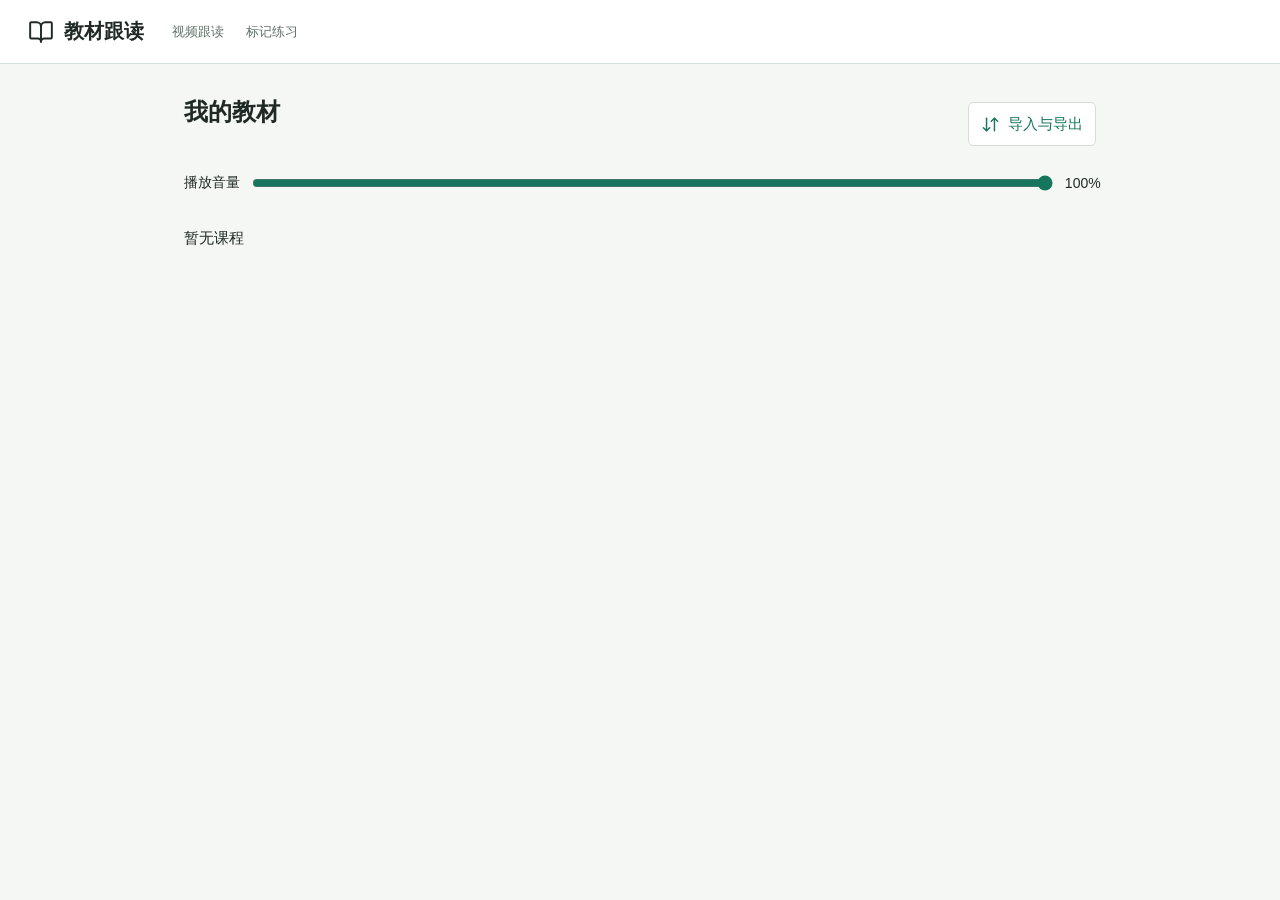
==== commit 8c9b08d3: "Add shared mobile textbook playback volume" ====
--- a/mobile-textbook-library.html
+++ b/mobile-textbook-library.html
@@ -3,14 +3,15 @@
 <head>
 <meta charset="utf-8"><meta name="viewport" content="width=device-width,initial-scale=1,viewport-fit=cover">
 <title>手机教材库</title><link rel="icon" href="favicon.svg"><link rel="manifest" href="manifest.webmanifest">
-<link rel="stylesheet" href="textbook.css?v=shared-voices-1"><link rel="stylesheet" href="textbook-mobile.css?v=1">
+<link rel="stylesheet" href="textbook.css?v=shared-voices-1"><link rel="stylesheet" href="textbook-mobile.css?v=volume-1">
 <script defer src="textbook-assets/lucide.js"></script><script defer src="mobile-package.js?v=20260924-01"></script>
 <script defer src="textbook-sync.js?v=n3-mobile-1"></script><link rel="stylesheet" href="textbook-sync.css?v=transfer-ui-3">
 <script defer src="textbook-tags.js?v=mobile-1"></script><script defer src="textbook-package.js?v=n3-mobile-1"></script>
-<script defer src="textbook-transfer.js?v=n3-mobile-1"></script><script defer src="mobile-textbook-library.js?v=n3-mobile-1"></script>
+<script defer src="textbook-transfer.js?v=n3-mobile-1"></script><script defer src="textbook-volume.js?v=1"></script><script defer src="mobile-textbook-library.js?v=volume-1"></script>
 </head>
 <body class="textbook-library">
 <header class="app-header"><a class="brand" href="mobile-textbook-library.html"><i data-lucide="book-open"></i>教材跟读</a><nav><a href="mobile.html">视频跟读</a><a href="mobile-textbook-marks.html">标记练习</a></nav></header>
 <main class="library-main"><div class="library-heading"><h1>我的教材</h1><button id="importCourse" class="text-button transfer-action"><i data-lucide="arrow-down-up"></i>导入与导出</button></div>
+<div id="libraryVolume"></div>
 <p id="libraryStatus" role="status"></p><p id="offlineStatus" role="status"></p><div id="courseLibrary"></div></main>
 </body></html>
--- a/textbook-mobile.css
+++ b/textbook-mobile.css
@@ -8,6 +8,12 @@
 .offline-textbook .brand{order:3;margin-left:auto;margin-right:0;font-size:18px;min-width:0}
 .offline-textbook #navToggle{order:1}
 .offline-textbook #phoneMenu{order:2}
+.offline-textbook #phoneVolume{order:2;flex:none}
+.textbook-volume{padding:12px 0;color:var(--ink,#202925)}
+.phone-sheet .textbook-volume{padding:16px 20px}
+.textbook-volume label{display:grid;grid-template-columns:auto minmax(60px,1fr) 4ch;align-items:center;gap:12px;font-size:14px}
+.textbook-volume input{accent-color:var(--green);margin:0;width:100%;min-width:0;min-height:38px}
+.textbook-volume output{text-align:right;font-variant-numeric:tabular-nums}
 .offline-textbook .icon-button{width:44px;height:44px;min-width:44px}
 .offline-textbook #phoneMenu{flex:none}
 .offline-textbook .playback-panel{padding:8px 14px max(8px,env(safe-area-inset-bottom));display:grid;grid-template-columns:minmax(0,1fr) auto;gap:6px 10px}
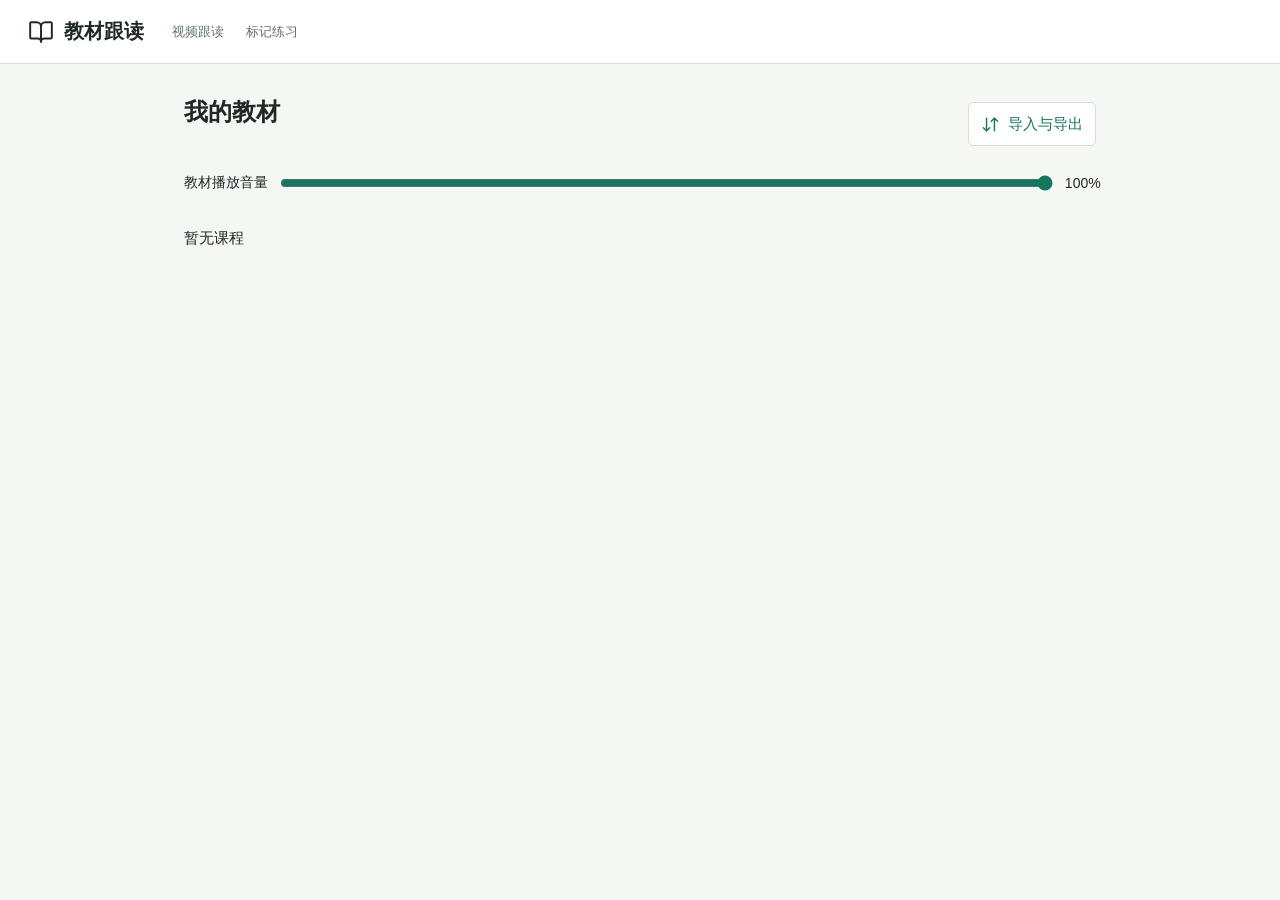
==== commit 0c369790: "Keep phone recordings outside textbook playback volume" ====
--- a/mobile-textbook-library.html
+++ b/mobile-textbook-library.html
@@ -7,7 +7,7 @@
 <script defer src="textbook-assets/lucide.js"></script><script defer src="mobile-package.js?v=20260924-01"></script>
 <script defer src="textbook-sync.js?v=n3-mobile-1"></script><link rel="stylesheet" href="textbook-sync.css?v=transfer-ui-3">
 <script defer src="textbook-tags.js?v=mobile-1"></script><script defer src="textbook-package.js?v=n3-mobile-1"></script>
-<script defer src="textbook-transfer.js?v=n3-mobile-1"></script><script defer src="textbook-volume.js?v=1"></script><script defer src="mobile-textbook-library.js?v=volume-1"></script>
+<script defer src="textbook-transfer.js?v=n3-mobile-1"></script><script defer src="textbook-volume.js?v=2"></script><script defer src="mobile-textbook-library.js?v=volume-1"></script>
 </head>
 <body class="textbook-library">
 <header class="app-header"><a class="brand" href="mobile-textbook-library.html"><i data-lucide="book-open"></i>教材跟读</a><nav><a href="mobile.html">视频跟读</a><a href="mobile-textbook-marks.html">标记练习</a></nav></header>
